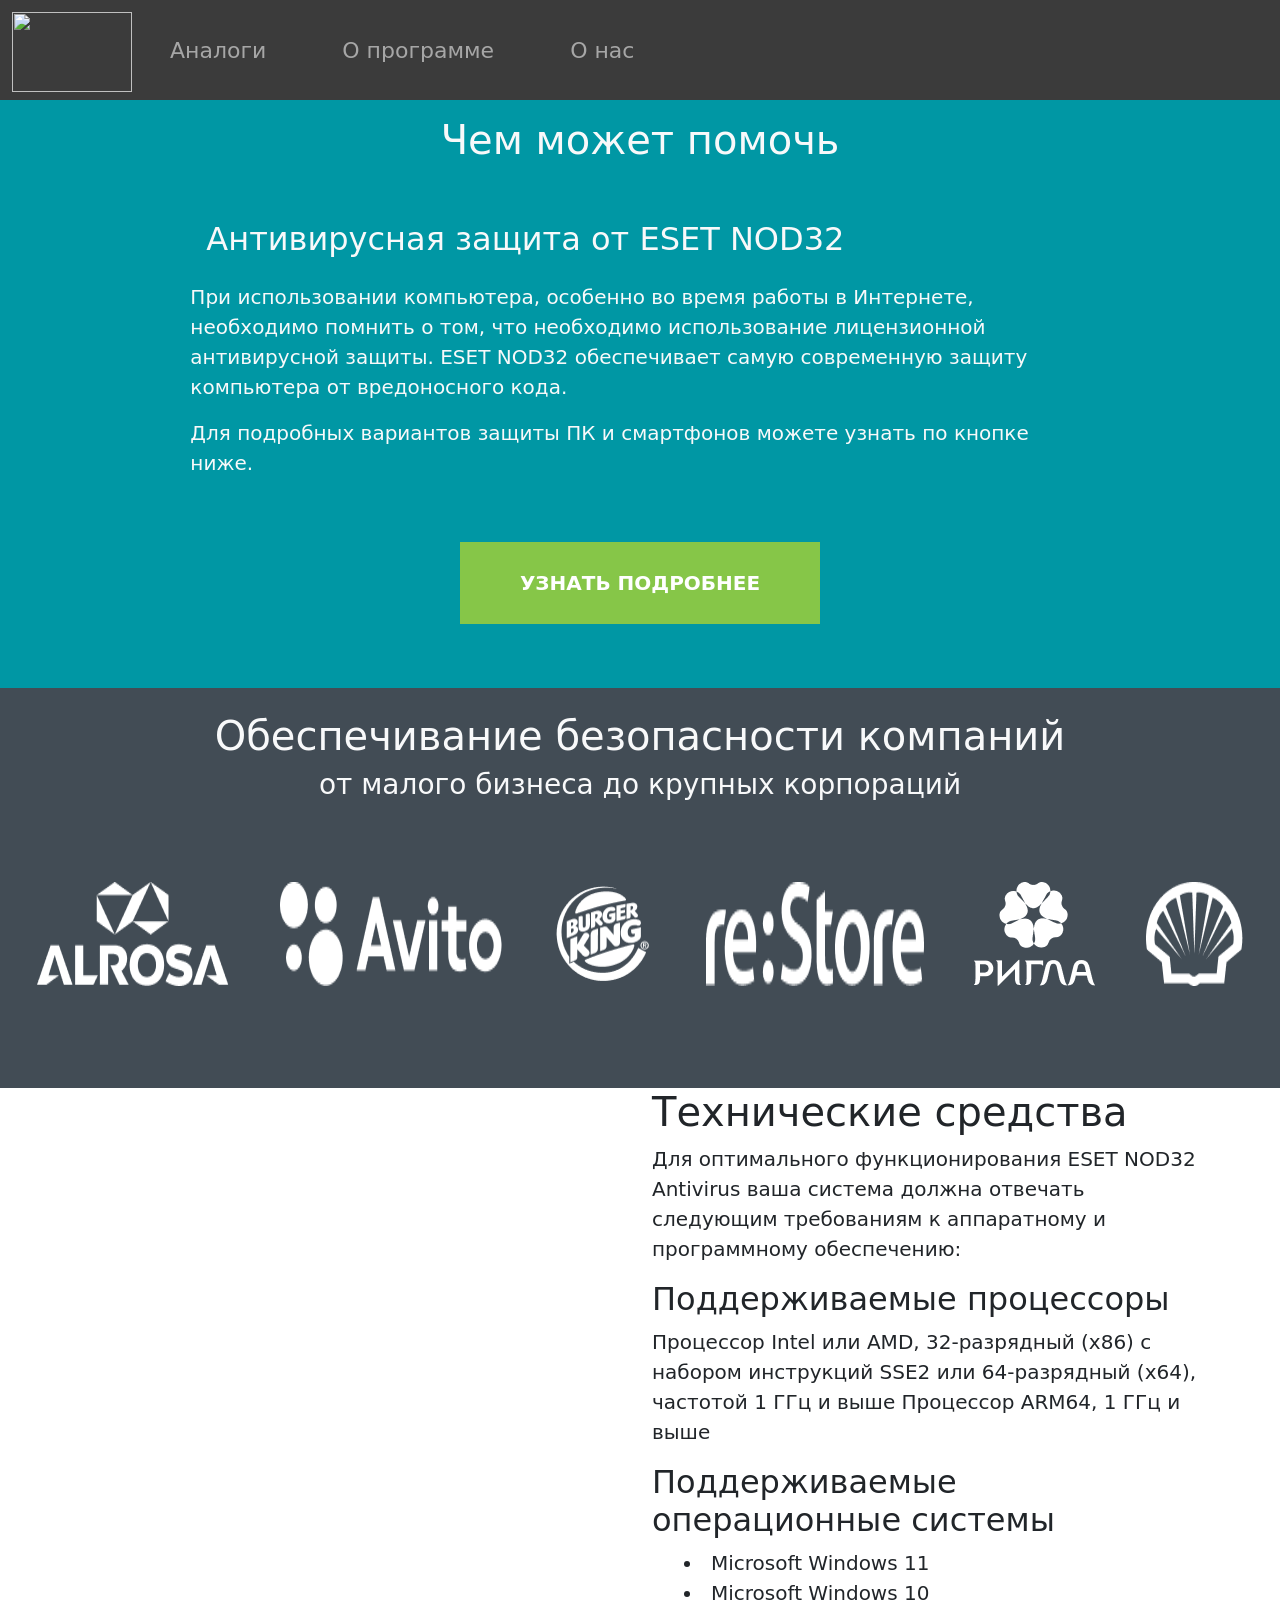
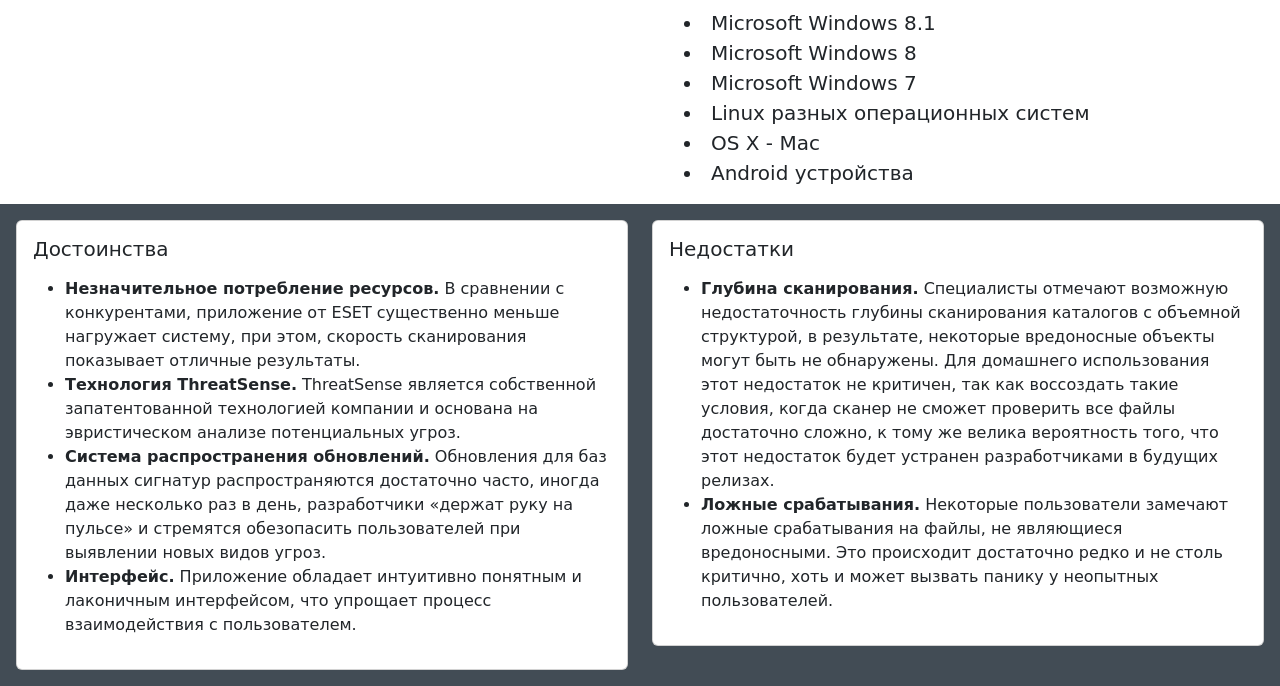
==== index.html @ c29c0dae "Add files via upload" ====
<!DOCTYPE html>
<html lang="ru">
<head>
    <meta charset="UTF-8">
    <title>Eset Product</title>
    <link rel="stylesheet" href="style.css">
    <link href="https://cdn.jsdelivr.net/npm/bootstrap@5.2.3/dist/css/bootstrap.min.css" rel="stylesheet" integrity="sha384-rbsA2VBKQhggwzxH7pPCaAqO46MgnOM80zW1RWuH61DGLwZJEdK2Kadq2F9CUG65" crossorigin="anonymous">
    <script src="https://cdn.jsdelivr.net/npm/bootstrap@5.2.3/dist/js/bootstrap.bundle.min.js" integrity="sha384-kenU1KFdBIe4zVF0s0G1M5b4hcpxyD9F7jL+jjXkk+Q2h455rYXK/7HAuoJl+0I4" crossorigin="anonymous"></script>
</head>
<body>
    <nav class="navbar navbar-expand-lg navbar-dark sticky-top">
        <div class="container-fluid header">
            <a href="index.html"><img src="https://nod32adria.com/english/wp-content/uploads/2022/02/ESET_logo_DS_PP_centered_white_RGB_large.png" width="120px" height="80px" alt="" class="d-inline-block align-text-top"></a>
            <div class="collapse navbar-collapse" id="navbarSupportedContent">
                <ul class="navbar-nav">
                    <li class="nav-item">
                        <a class="nav-link" aria-current="page" href="other/analogue.html">Аналоги</a>
                    </li>
                    <li class="nav-item">
                        <a class="nav-link" aria-current="page" href="other/about_program.html">О программе</a>
                    </li>
                    <li class="nav-item">
                        <a class="nav-link " aria-current="page" href="other/about_us.html">О нас</a>
                    </li>
                </ul>
            </div>
        </div>
    </nav>
    <div class="container-fluid text-center">
        <div class="row">
            <div class="help col-12 text-light">
                <h1 class="p-3">Чем может помочь</h1>
                    <div class="container p-3">
                        <div class="container text-center">
                            <div class="row">
                                <div class="col">

                                </div>
                                <div class="protect col-10">
                                    <h2 class="p-3">Антивирусная защита от ESET NOD32</h2>
                                    <p>При использовании компьютера, особенно во время работы в Интернете, необходимо помнить о том, что необходимо использование лицензионной антивирусной защиты. ESET NOD32 обеспечивает самую современную защиту компьютера от вредоносного кода.</p>
                                    <p>Для подробных вариантов защиты ПК и смартфонов можете узнать по кнопке ниже.</p>
                                    <div class="text-center p-5">
                                        <a href="other/about_antivirus.html" class="button">Узнать подробнее</a>
                                    </div>
                                </div>
                                <div class="col">

                                </div>
                            </div>
                        </div>
                    </div>
            </div>
        </div>
    </div>
    <div class="container-fluid text-center">
        <div class="row">
            <div class="company col-12">
                <div class="h1-h3">
                    <h1 class="text-light">Обеспечивание безопасности компаний</h1>
                    <h3 class="text-light">от малого бизнеса до крупных корпораций</h3>
                </div>
                <div class="images d-flex justify-content-around">
                    <img src="images/alrosa_icon.png">
                    <img src="images/avito_icon.png">
                    <img src="images/burger-king_icon.png">
                    <img src="images/restore_icon.png">
                    <img src="images/rigla_icon.png">
                    <img src="images/shell_icon.png">
                </div> 
            </div>
        </div>
    </div>
    <div class="container text-center">
        <div class="row">
            <div class="technical col-6">
                
            </div>
            <div class="text_technical col-6">
                <h1>Технические средства</h1>
                    <p>Для оптимального функционирования ESET NOD32 Antivirus ваша система должна отвечать следующим требованиям к аппаратному и программному обеспечению:</p>
                    <h2>Поддерживаемые процессоры</h2>
                    <p>Процессор Intel или AMD, 32-разрядный (x86) с набором инструкций SSE2 или 64-разрядный (x64), частотой 1 ГГц и выше Процессор ARM64, 1 ГГц и выше</p>
                    <h2>Поддерживаемые операционные системы</h2>
                    <ul style="list-style: inside;">
                        <li>Microsoft Windows 11</li>
                        <li>Microsoft Windows 10</li>
                        <li>Microsoft Windows 8.1</li>
                        <li>Microsoft Windows 8</li>
                        <li>Microsoft Windows 7</li>
                        <li>Linux разных операционных систем</li>
                        <li>OS X - Mac</li>
                        <li>Android устройства</li>
                    </ul>
            </div>
        </div>
    </div>
    <div class="quality row p-3">
        <div class="col-sm-6 mb-3 mb-sm-0">
            <div class="card">
                <div class="card-body">
                    <h5 class="card-title">Достоинства</h5>
                    <p class="card-text">                        
                    <ul class="ul-card">
                        <li><b>Незначительное потребление ресурсов.</b> В сравнении с конкурентами, приложение от ESET существенно меньше нагружает систему, при этом, скорость сканирования показывает отличные результаты.</li>
                        <li><b>Технология ThreatSense.</b> ThreatSense является собственной запатентованной технологией компании и основана на эвристическом анализе потенциальных угроз.</li>
                        <li><b>Система распространения обновлений.</b> Обновления для баз данных сигнатур распространяются достаточно часто, иногда даже несколько раз в день, разработчики «держат руку на пульсе» и стремятся обезопасить пользователей при выявлении новых видов угроз.</li>
                        <li><b>Интерфейс.</b> Приложение обладает интуитивно понятным и лаконичным интерфейсом, что упрощает процесс взаимодействия с пользователем.</li>
                    </ul>
                    </p>
                </div>
            </div>
        </div>
        <div class="col-sm-6">
            <div class="card-minus card">
                <div class="card-body">
                    <h5 class="card-title">Недостатки</h5>
                    <p class="card-text">                    
                    <ul class="ul-card">
                        <li><b>Глубина сканирования.</b> Специалисты отмечают возможную недостаточность глубины сканирования каталогов с объемной структурой, в результате, некоторые вредоносные объекты могут быть не обнаружены. Для домашнего использования этот недостаток не критичен, так как воссоздать такие условия, когда сканер не сможет проверить все файлы достаточно сложно, к тому же велика вероятность того, что этот недостаток будет устранен разработчиками в будущих релизах.</li>
                        <li><b>Ложные срабатывания.</b> Некоторые пользователи замечают ложные срабатывания на файлы, не являющиеся вредоносными. Это происходит достаточно редко и не столь критично, хоть и может вызвать панику у неопытных пользователей.</li>
                    </ul>
                    </p>
                </div>
          </div>
        </div>
    </div>
</body>
</html>
---- style.css ----
body {
    background-color: black;
    font-size: 20px;
}

.container-fluid header {
   margin: 30px auto;
}

nav {
    background-color: rgb(59, 59, 59);
    font-size: 22px;
}

.nav-item{
    margin: auto 30px;
}

.help {
    background-color:#0097a4;
    min-height: 500px;
}

.company {
    background-color:#424c55;
    min-height: 400px;
}

.protect {
    text-align: left;
    font-size: 20px;
}

a.button {
    display: inline-block;
    background-color:  #86c648;
    padding: 1.3em 3em;
    color: white;
    text-decoration: none;
    text-transform: uppercase;
    font-weight: 600;
}

a.button:hover {
    background: #8bc03c;
}

a {
    text-decoration: none;
    color: white;
}
.h1-h3 {
    margin: 1.5em auto;
}

.images {
    margin-top: 5em;
}

.technical {
    background-image: url(https://pngicon.ru/file/uploads/robot-eset.png);
    background-size: cover;
}

.text_technical {
    font-size: 20px;
    text-align: left;
    list-style: inside;
}

.quality {
    background-color:#424c55;
    min-height: 400px;
}

.ul-card {
    text-align: left;
}

.antivirus {
    min-height: 980px;
    overflow: hidden;
}

.ab_us {
    margin-top: 50px;
}

.side {
    background-color: rgba(240, 239, 239, 0.5); 
    opacity: 85%;
}

.h1 {
    padding: 50px 0;
    text-align: center;
    font-weight: 400;
    font-family: Georgia, 'Times New Roman', Times, serif;
}

.h2 {
    font-family: Georgia, 'Times New Roman', Times, serif;
}

.an_text {
    overflow: hidden;
    font-size: 20px;
    margin-top: 70px;
    inline-size: 24em;
    font-family: Georgia, 'Times New Roman', Times, serif;
}
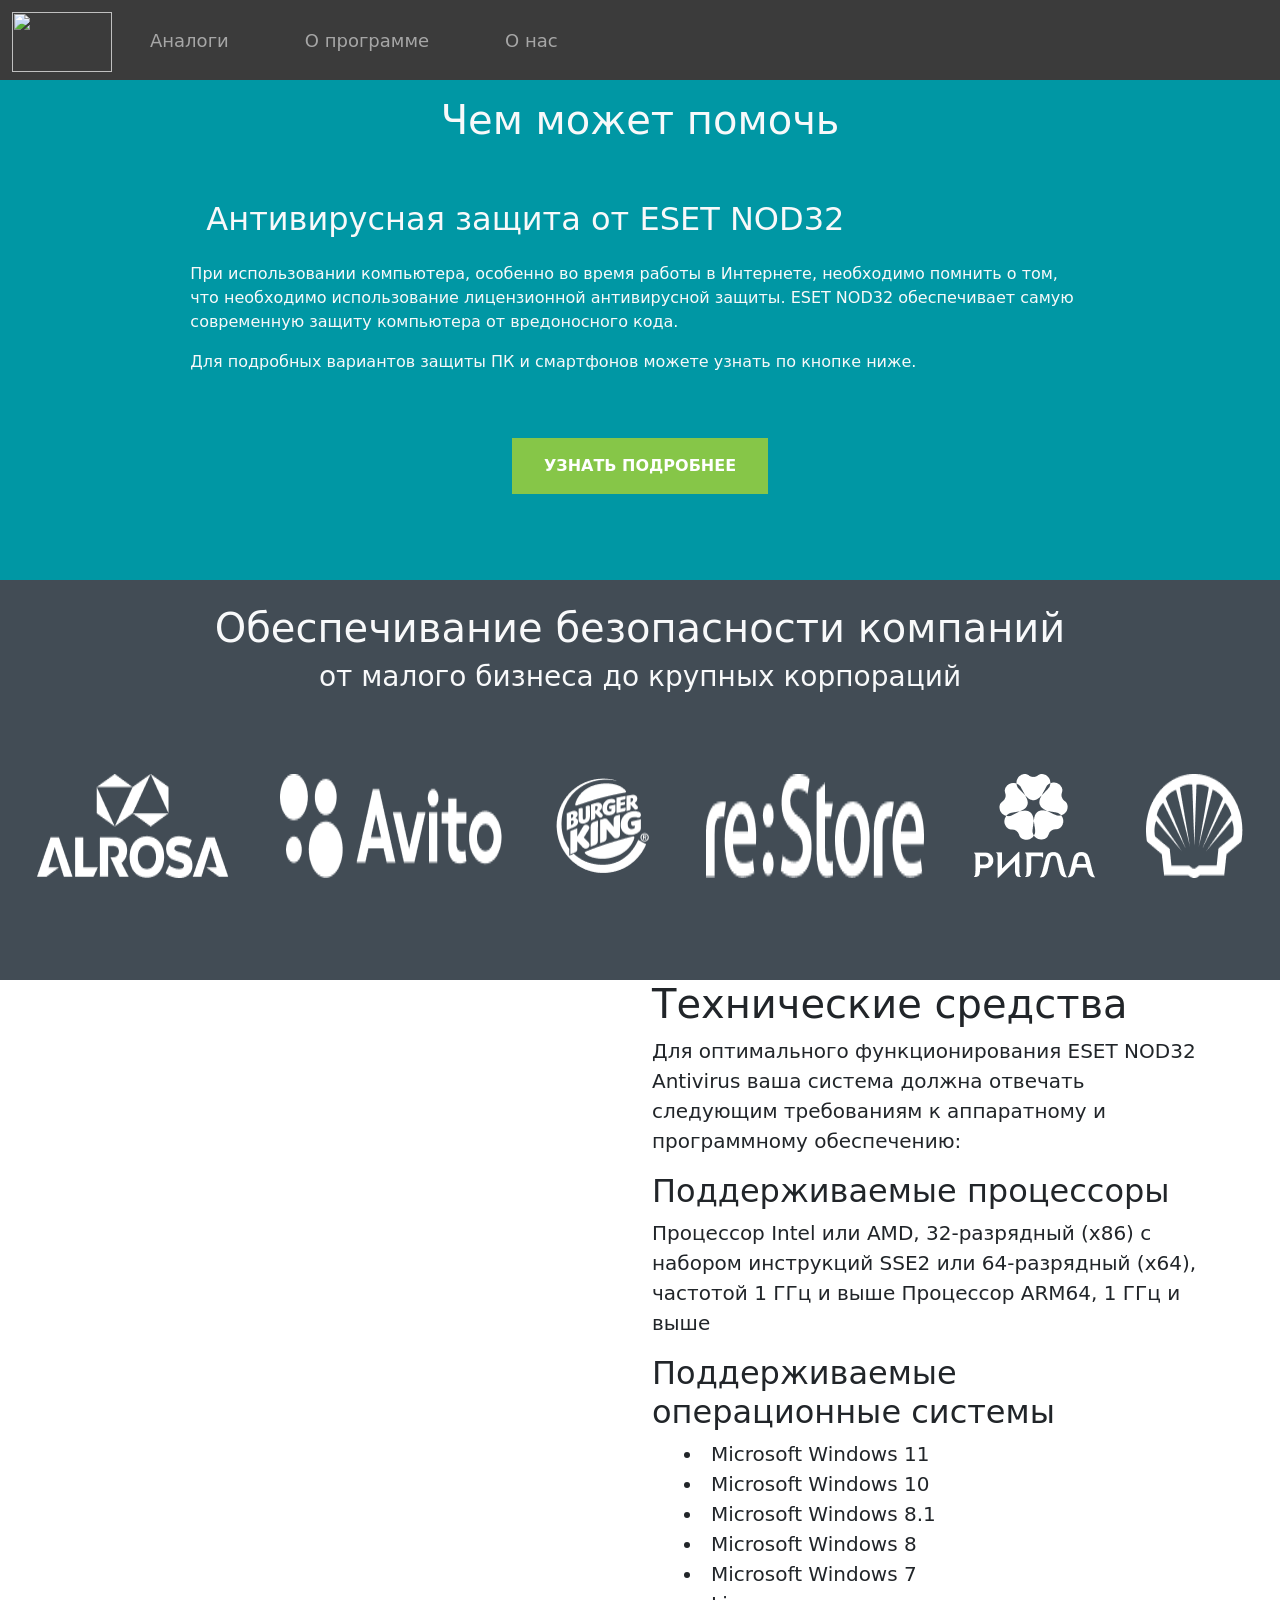
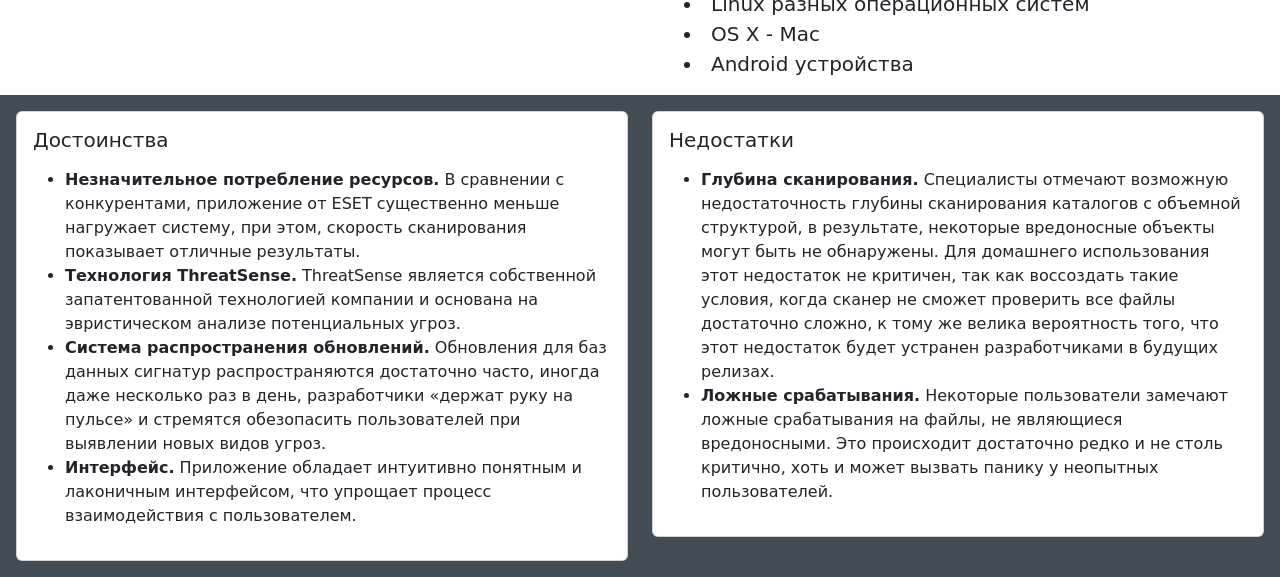
==== commit fcb17dcd: "Add files via upload" ====
--- a/index.html
+++ b/index.html
@@ -8,9 +8,9 @@
     <script src="https://cdn.jsdelivr.net/npm/bootstrap@5.2.3/dist/js/bootstrap.bundle.min.js" integrity="sha384-kenU1KFdBIe4zVF0s0G1M5b4hcpxyD9F7jL+jjXkk+Q2h455rYXK/7HAuoJl+0I4" crossorigin="anonymous"></script>
 </head>
 <body>
-    <nav class="navbar navbar-expand-lg navbar-dark sticky-top">
+    <nav class="navbar navbar-expand-sm navbar-dark sticky-top">
         <div class="container-fluid header">
-            <a href="index.html"><img src="https://nod32adria.com/english/wp-content/uploads/2022/02/ESET_logo_DS_PP_centered_white_RGB_large.png" width="120px" height="80px" alt="" class="d-inline-block align-text-top"></a>
+            <a href="index.html"><img src="https://nod32adria.com/english/wp-content/uploads/2022/02/ESET_logo_DS_PP_centered_white_RGB_large.png" width="100px" height="60px" alt="" class="d-inline-block align-text-top"></a>
             <div class="collapse navbar-collapse" id="navbarSupportedContent">
                 <ul class="navbar-nav">
                     <li class="nav-item">
--- a/style.css
+++ b/style.css
@@ -10,6 +10,10 @@
 nav {
     background-color: rgb(59, 59, 59);
     font-size: 22px;
+}
+
+.navbar-nav{
+    font-size: 18px;
 }
 
 .nav-item{
@@ -28,13 +32,13 @@
 
 .protect {
     text-align: left;
-    font-size: 20px;
+    font-size: 16px;
 }
 
 a.button {
     display: inline-block;
     background-color:  #86c648;
-    padding: 1.3em 3em;
+    padding: 1em 2em;
     color: white;
     text-decoration: none;
     text-transform: uppercase;
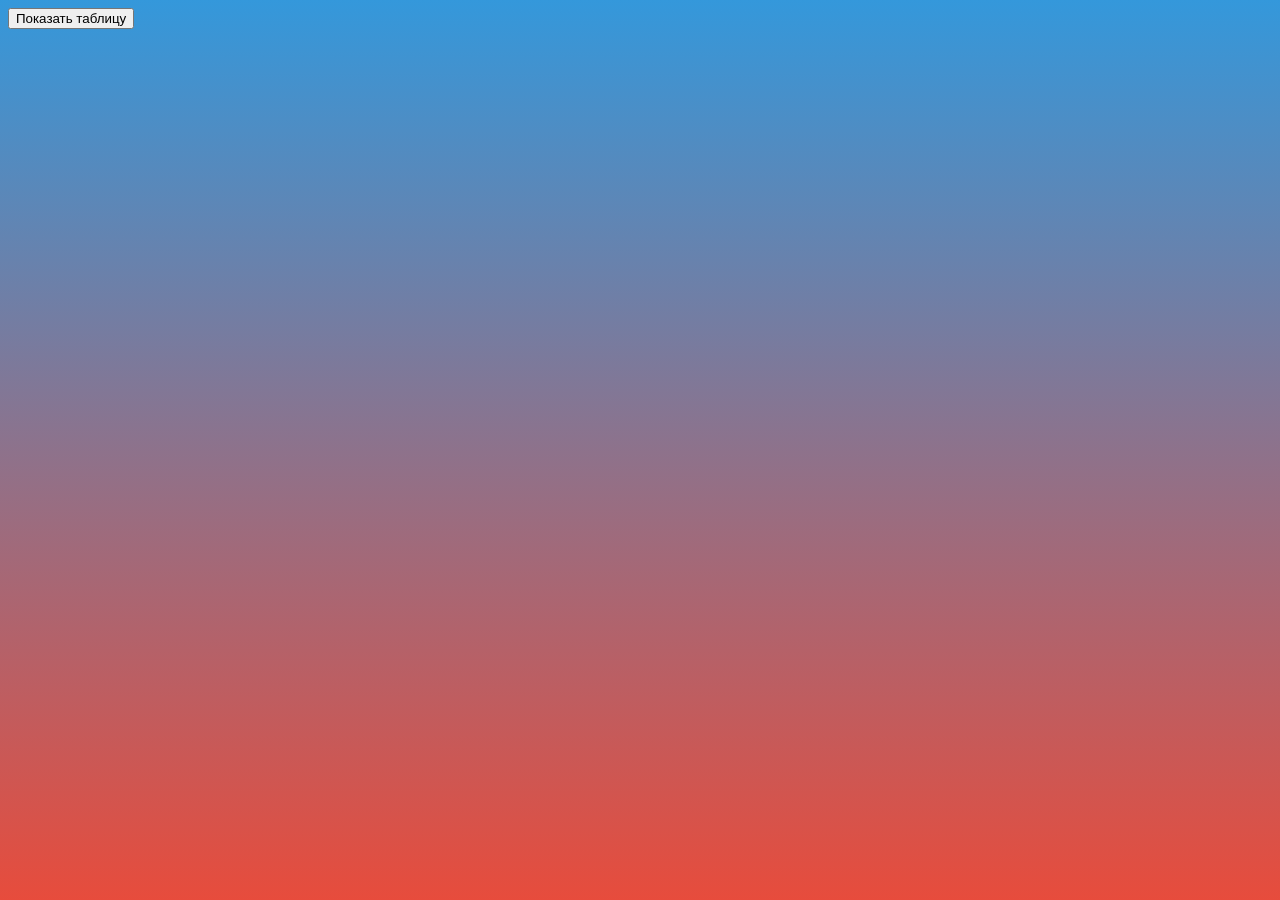
==== commit 2cbe225f: "Add files via upload" ====
--- a/index.html
+++ b/index.html
@@ -1,129 +1,74 @@
 <!DOCTYPE html>
-<html lang="ru">
+<html lang="en">
 <head>
     <meta charset="UTF-8">
-    <title>Eset Product</title>
-    <link rel="stylesheet" href="style.css">
-    <link href="https://cdn.jsdelivr.net/npm/bootstrap@5.2.3/dist/css/bootstrap.min.css" rel="stylesheet" integrity="sha384-rbsA2VBKQhggwzxH7pPCaAqO46MgnOM80zW1RWuH61DGLwZJEdK2Kadq2F9CUG65" crossorigin="anonymous">
-    <script src="https://cdn.jsdelivr.net/npm/bootstrap@5.2.3/dist/js/bootstrap.bundle.min.js" integrity="sha384-kenU1KFdBIe4zVF0s0G1M5b4hcpxyD9F7jL+jjXkk+Q2h455rYXK/7HAuoJl+0I4" crossorigin="anonymous"></script>
+    <meta name="viewport" content="width=device-width, initial-scale=1.0">
+    <title>Сайт с текстом, таблицей и градиентным фоном</title>
+    <style>
+        /* Стили для градиентного фона */
+        body::before {
+            content: "";
+            position: fixed;
+            top: 0;
+            left: 0;
+            width: 100%;
+            height: 100%;
+            background: linear-gradient(to bottom, #3498db, #e74c3c);
+            z-index: -1;
+        }
+
+        /* Стили для контейнера с текстом и таблицей (по умолчанию скрыта) */
+        .container {
+            text-align: center;
+            padding: 50px;
+            display: none;
+        }
+
+        /* Стили для таблицы */
+        table {
+            width: 100%;
+            border-collapse: collapse;
+            border: 2px solid #fff;
+            background-color: rgba(255, 255, 255, 0.8);
+        }
+
+        th, td {
+            padding: 10px;
+            border: 1px solid #fff;
+        }
+    </style>
 </head>
 <body>
-    <nav class="navbar navbar-expand-sm navbar-dark sticky-top">
-        <div class="container-fluid header">
-            <a href="index.html"><img src="https://nod32adria.com/english/wp-content/uploads/2022/02/ESET_logo_DS_PP_centered_white_RGB_large.png" width="100px" height="60px" alt="" class="d-inline-block align-text-top"></a>
-            <div class="collapse navbar-collapse" id="navbarSupportedContent">
-                <ul class="navbar-nav">
-                    <li class="nav-item">
-                        <a class="nav-link" aria-current="page" href="other/analogue.html">Аналоги</a>
-                    </li>
-                    <li class="nav-item">
-                        <a class="nav-link" aria-current="page" href="other/about_program.html">О программе</a>
-                    </li>
-                    <li class="nav-item">
-                        <a class="nav-link " aria-current="page" href="other/about_us.html">О нас</a>
-                    </li>
-                </ul>
-            </div>
-        </div>
-    </nav>
-    <div class="container-fluid text-center">
-        <div class="row">
-            <div class="help col-12 text-light">
-                <h1 class="p-3">Чем может помочь</h1>
-                    <div class="container p-3">
-                        <div class="container text-center">
-                            <div class="row">
-                                <div class="col">
+    <div class="container" id="tableContainer">
+        <h1>Текст по центру</h1>
+        <table>
+            <tr>
+                <th>Sheeeesh</th>
+                <th>Sheeeesh</th>
+                <th>Sheeeesh</th>
+            </tr>
+            <tr>
+                <td>Sheeeesh 1</td>
+                <td>Sheeeesh 2</td>
+                <td>Sheeeesh 3</td>
+            </tr>
+            <tr>
+                <td>Sheeeesh 4</td>
+                <td>Sheeeesh 5</td>
+                <td>Sheeeesh 6</td>
+            </tr>
+        </table>
+    </div>
 
-                                </div>
-                                <div class="protect col-10">
-                                    <h2 class="p-3">Антивирусная защита от ESET NOD32</h2>
-                                    <p>При использовании компьютера, особенно во время работы в Интернете, необходимо помнить о том, что необходимо использование лицензионной антивирусной защиты. ESET NOD32 обеспечивает самую современную защиту компьютера от вредоносного кода.</p>
-                                    <p>Для подробных вариантов защиты ПК и смартфонов можете узнать по кнопке ниже.</p>
-                                    <div class="text-center p-5">
-                                        <a href="other/about_antivirus.html" class="button">Узнать подробнее</a>
-                                    </div>
-                                </div>
-                                <div class="col">
+    <!-- Кнопка для отображения таблицы -->
+    <button id="showTableButton">Показать таблицу</button>
 
-                                </div>
-                            </div>
-                        </div>
-                    </div>
-            </div>
-        </div>
-    </div>
-    <div class="container-fluid text-center">
-        <div class="row">
-            <div class="company col-12">
-                <div class="h1-h3">
-                    <h1 class="text-light">Обеспечивание безопасности компаний</h1>
-                    <h3 class="text-light">от малого бизнеса до крупных корпораций</h3>
-                </div>
-                <div class="images d-flex justify-content-around">
-                    <img src="images/alrosa_icon.png">
-                    <img src="images/avito_icon.png">
-                    <img src="images/burger-king_icon.png">
-                    <img src="images/restore_icon.png">
-                    <img src="images/rigla_icon.png">
-                    <img src="images/shell_icon.png">
-                </div> 
-            </div>
-        </div>
-    </div>
-    <div class="container text-center">
-        <div class="row">
-            <div class="technical col-6">
-                
-            </div>
-            <div class="text_technical col-6">
-                <h1>Технические средства</h1>
-                    <p>Для оптимального функционирования ESET NOD32 Antivirus ваша система должна отвечать следующим требованиям к аппаратному и программному обеспечению:</p>
-                    <h2>Поддерживаемые процессоры</h2>
-                    <p>Процессор Intel или AMD, 32-разрядный (x86) с набором инструкций SSE2 или 64-разрядный (x64), частотой 1 ГГц и выше Процессор ARM64, 1 ГГц и выше</p>
-                    <h2>Поддерживаемые операционные системы</h2>
-                    <ul style="list-style: inside;">
-                        <li>Microsoft Windows 11</li>
-                        <li>Microsoft Windows 10</li>
-                        <li>Microsoft Windows 8.1</li>
-                        <li>Microsoft Windows 8</li>
-                        <li>Microsoft Windows 7</li>
-                        <li>Linux разных операционных систем</li>
-                        <li>OS X - Mac</li>
-                        <li>Android устройства</li>
-                    </ul>
-            </div>
-        </div>
-    </div>
-    <div class="quality row p-3">
-        <div class="col-sm-6 mb-3 mb-sm-0">
-            <div class="card">
-                <div class="card-body">
-                    <h5 class="card-title">Достоинства</h5>
-                    <p class="card-text">                        
-                    <ul class="ul-card">
-                        <li><b>Незначительное потребление ресурсов.</b> В сравнении с конкурентами, приложение от ESET существенно меньше нагружает систему, при этом, скорость сканирования показывает отличные результаты.</li>
-                        <li><b>Технология ThreatSense.</b> ThreatSense является собственной запатентованной технологией компании и основана на эвристическом анализе потенциальных угроз.</li>
-                        <li><b>Система распространения обновлений.</b> Обновления для баз данных сигнатур распространяются достаточно часто, иногда даже несколько раз в день, разработчики «держат руку на пульсе» и стремятся обезопасить пользователей при выявлении новых видов угроз.</li>
-                        <li><b>Интерфейс.</b> Приложение обладает интуитивно понятным и лаконичным интерфейсом, что упрощает процесс взаимодействия с пользователем.</li>
-                    </ul>
-                    </p>
-                </div>
-            </div>
-        </div>
-        <div class="col-sm-6">
-            <div class="card-minus card">
-                <div class="card-body">
-                    <h5 class="card-title">Недостатки</h5>
-                    <p class="card-text">                    
-                    <ul class="ul-card">
-                        <li><b>Глубина сканирования.</b> Специалисты отмечают возможную недостаточность глубины сканирования каталогов с объемной структурой, в результате, некоторые вредоносные объекты могут быть не обнаружены. Для домашнего использования этот недостаток не критичен, так как воссоздать такие условия, когда сканер не сможет проверить все файлы достаточно сложно, к тому же велика вероятность того, что этот недостаток будет устранен разработчиками в будущих релизах.</li>
-                        <li><b>Ложные срабатывания.</b> Некоторые пользователи замечают ложные срабатывания на файлы, не являющиеся вредоносными. Это происходит достаточно редко и не столь критично, хоть и может вызвать панику у неопытных пользователей.</li>
-                    </ul>
-                    </p>
-                </div>
-          </div>
-        </div>
-    </div>
+    <script>
+        // JavaScript для обработки нажатия на кнопку и отображения таблицы
+        document.getElementById("showTableButton").addEventListener("click", function() {
+            var tableContainer = document.getElementById("tableContainer");
+            tableContainer.style.display = "block";
+        });
+    </script>
 </body>
-</html>+</html>
